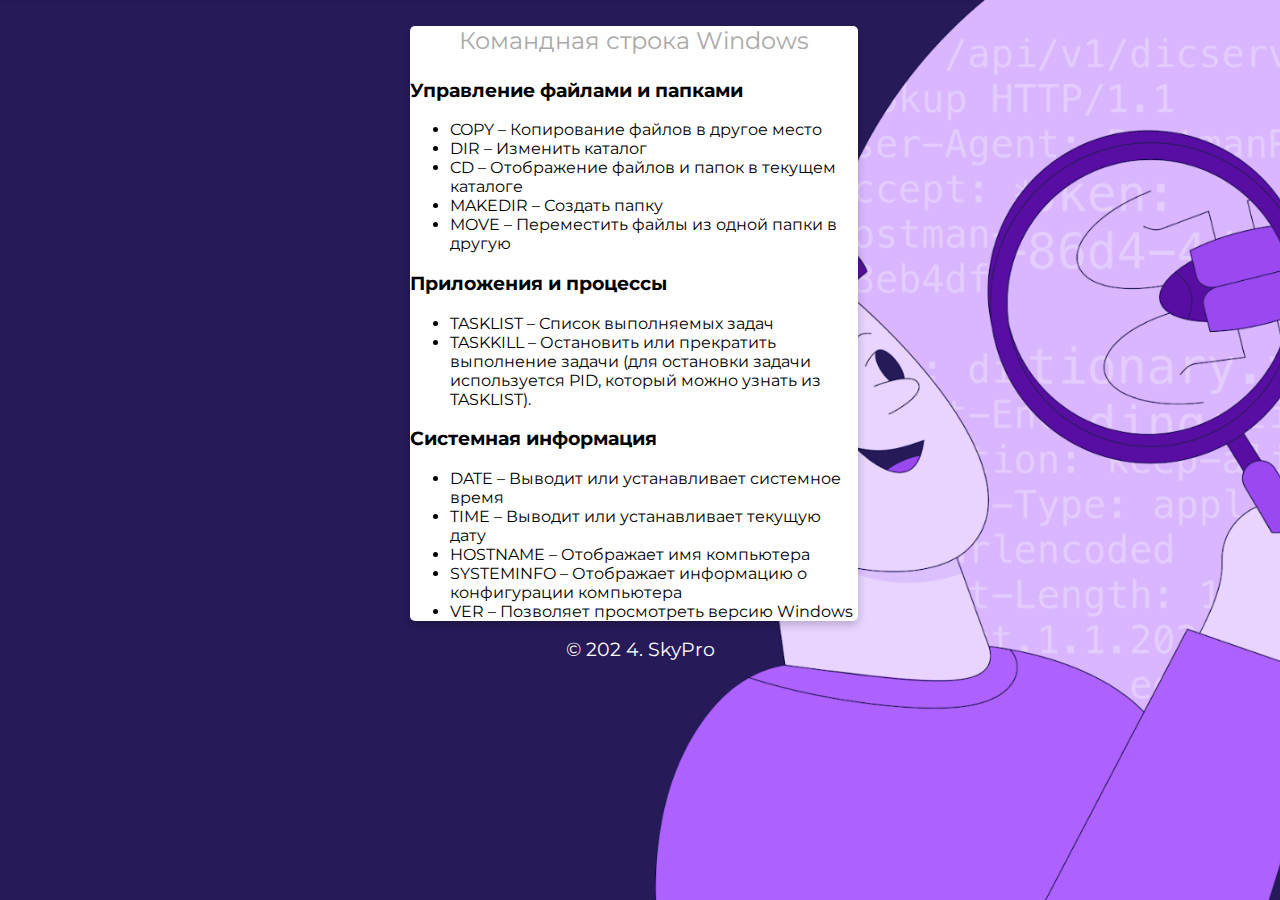
==== html/cmd.html @ 1f59c602 "Second commit" ====
<!DOCTYPE html>
<html>
   <head>
      <title>Portal for QA</title>
      <link rel="stylesheet" type="text/css" href="../css/style.css">
      <link rel="stylesheet" type="text/css" href="../css/font-awesome.css">
      <link rel="shortcut icon" href="../img/fav.ico" type="image/x-icon">
      <link href="https://fonts.googleapis.com/css?family=Montserrat:700" rel="stylesheet">
      <meta charset="utf-8">
      <meta name="viewport" content="width=device-width, initial-scale=1">
   </head>
   <body>
      <!--Card-->
      <div class="card animated fadeIn">
         <p class="subtitle">Командная строка Windows</p>
         <h3 id="rt-0"> Управление файлами и папками</h3>
         <ul>
            <li>COPY – Копирование файлов в другое место</li>
            <li>DIR – Изменить каталог</li>
            <li>CD – Отображение файлов и папок в текущем каталоге</li>
            <li>MAKEDIR – Создать папку</li>
            <li>MOVE – Переместить файлы из одной папки в другую</li>
         </ul>
         <h3 id="rt-1">Приложения и процессы</h3>
         <ul>
            <li>TASKLIST – Список выполняемых задач</li>
            <li>TASKKILL – Остановить или прекратить выполнение задачи (для остановки задачи используется PID, который можно узнать из TASKLIST).</li>
         </ul>
         <h3 id="rt-3">Системная информация</h3>
         <ul>
            <li>DATE – Выводит или устанавливает системное время</li>
            <li>TIME – Выводит или устанавливает текущую дату</li>
            <li>HOSTNAME – Отображает имя компьютера</li>
            <li>SYSTEMINFO – Отображает информацию о конфигурации компьютера</li>
            <li>VER – Позволяет просмотреть версию Windows</li>
         </ul>
      </div>
      <!--footer-->
      <footer class="animated fadeIn">
         &copy; 202 4. SkyPro
      </footer>
   </body>
</html>
---- css/style.css ----
* {
	font-family: 'Montserrat', sans-serif;
}

body {
	width: 100%;
	margin: 0px;
	background-image: url(../img/bg.jpg);
	background-repeat: repeat-y no-repeat;
	background-size: cover;
	background-position: center;
	background-attachment: fixed;
}

.icons>a {
	text-decoration: none;
	color: darkgray;
}

.location>a {
	text-decoration: none;
	color: white;
}

.location:hover {
	box-shadow: 0 8px 16px 0 rgba(0, 0, 0, 0.2);
}


/*---------- Responsive Grid ---------------*/

@media screen and (min-width: 1001px) {
	.card {
		margin-left: 32%;
		margin-top: 2%;
		padding: 0px;
		background-color: white;
		box-shadow: 0 4px 8px 0 rgba(0, 0, 0, 0.2);
		transition: 0.3s;
		width: 35%;
		border-radius: 5px;
	}
	.card:hover {
		box-shadow: 0 8px 16px 0 rgba(0, 0, 0, 1);
	}
	img {
		border: 20px solid white;
		border-radius: 50%;
		margin-top: 8%;
		margin-bottom: -15% !important;
		width: 30%;
	}
	.name {
		text-align: center;
		font-size: 2.8em;
		color: gainsboro;
		margin-top: 15%;
		margin-bottom: auto;
		text-transform: capitalize;
	}
	hr {
		width: 93%;
		height: 2px;
		background-color: gainsboro;
		border: 0px;
	}
	.subtitle {
		text-align: center;
		font-size: 1.5em;
		color: darkgray;
	}
	.icons {
		font-size: 18px;
		text-align: center;
		margin-right: 0px;
		margin-left: 0px;
		color: darkgray;
		margin-bottom: 40px;
	}
	.location {
		text-align: center;
		color: white;
		font-size: 1.5em;
		display: block;
		background-color: rgba(175,133,255,1);
		padding: 10px;
		margin-left: 7%;
		margin-right: 7%;
		border-radius: 8px;
	}
}

@media (min-width: 100px) and (max-width: 728px) and (orientation:portrait) {
	body {
		width: 100%;
		margin: 0px;
		background: url(../img/bg.jpg) fixed no;
		overflow-x: hidden;
	}
	hr {
		width: 93%;
		height: 2px;
		background-color: gainsboro;
		border: 0px;
	}
	.card {
		margin-top: 10%;
		margin-left: 2%;
		margin-right: 0px;
		background-color: white;
		box-shadow: 0 4px 8px 0 rgba(0, 0, 0, 0.2);
		transition: 0.3s;
		width: 95%;
		border-radius: 5px;
	}
	.card:hover {
		box-shadow: 0 8px 16px 0 rgba(0, 0, 0, 1);
	}
	img {
		border: 15px solid white;
		margin-bottom: -20% !important;
		border-radius: 50%;
		width: 33%;
	}
	.name {
		padding-right: 4px;
		padding-left: 4px;
		text-align: center;
		font-size: 2.5em;
		color: gainsboro;
		margin-top: 16%;
		margin-bottom: auto;
		text-transform: capitalize;
	}
	.subtitle {
		text-align: center;
		font-size: 1.2em;
		color: darkgray;
	}
	.icons {
		font-size: 11px;
		text-align: center;
		margin-right: 0px;
		margin-left: 0px;
		color: darkgray;
		margin-bottom: 40px;
	}
	.location {
		text-align: center;
		color: white;
		font-size: 0.8em;
		display: block;
		background-color: rgba(175,133,255,1);
		padding: 10px;
		margin-left: 7%;
		margin-right: 7%;
		border-radius: 8px;
	}
}

@media (min-width: 100px) and (max-width: 728px) and (orientation:landscape) {
	body {
		width: 100%;
		margin: 0px;
		background: url(../img/bg.jpg) fixed no;
		overflow-x: hidden;
	}
	hr {
		width: 93%;
		height: 2px;
		background-color: gainsboro;
		border: 0px;
	}
	.card {
		margin-top: 6%;
		margin-left: 9%;
		margin-right: 0px;
		background-color: white;
		box-shadow: 0 4px 8px 0 rgba(0, 0, 0, 0.2);
		transition: 0.3s;
		width: 80%;
		border-radius: 5px;
	}
	.card:hover {
		box-shadow: 0 8px 16px 0 rgba(0, 0, 0, 1);
	}
	img {
		border: 15px solid white;
		margin-bottom: -15% !important;
		border-radius: 50%;
		width: 25%;
	}
	.name {
		padding-right: 4px;
		padding-left: 4px;
		text-align: center;
		font-size: 2.8em;
		color: gainsboro;
		margin-top: 16%;
		margin-bottom: auto;
		text-transform: capitalize;
	}
	.subtitle {
		text-align: center;
		font-size: 1.9em;
		color: darkgray;
	}
	.icons {
		font-size: 18px;
		text-align: center;
		margin-right: 0px;
		margin-left: 0px;
		color: darkgray;
		margin-bottom: 40px;
	}
	.location {
		text-align: center;
		color: white;
		font-size: 1.5em;
		display: block;
		background-color: rgba(175,133,255,1);
		padding: 10px;
		margin-left: 7%;
		margin-right: 7%;
		border-radius: 8px;
	}
}

@media only screen and (min-width: 728px) and (max-width: 1000px) {
	body {
		width: 100%;
		margin: 0px;
		background: url(../img/bg.jpg) fixed no;
		overflow-x: hidden;
	}
	hr {
		width: 93%;
		height: 2px;
		background-color: gainsboro;
		border: 0px;
	}
	.card {
		margin-top: 4%;
		margin-left: 13%;
		align-content: center;
		background-color: white;
		box-shadow: 0 4px 8px 0 rgba(0, 0, 0, 0.2);
		transition: 0.3s;
		width: 75%;
		border-radius: 5px;
	}
	.card:hover {
		box-shadow: 0 8px 16px 0 rgba(0, 0, 0, 1);
	}
	img {
		border: 15px solid white;
		margin-bottom: -18% !important;
		border-radius: 50%;
		width: 30%;
	}
	.name {
		text-align: center;
		font-size: 2.5em;
		color: gainsboro;
		margin-top: 16%;
		margin-bottom: auto;
		text-transform: capitalize;
	}
	.subtitle {
		text-align: center;
		font-size: 2em;
		color: darkgray;
	}
	.icons {
		font-size: 15px;
		text-align: center;
		margin-right: 0px;
		margin-left: 0px;
		color: darkgray;
		margin-bottom: 40px;
	}
	.location {
		text-align: center;
		color: white;
		font-size: 1.8em;
		display: block;
		background-color: rgba(175,133,255,1);
		padding: 10px;
		margin-left: 7%;
		margin-right: 7%;
		border-radius: 8px;
	}
}


/*---------- Responsive Grid Ends ---------------*/
footer {
	text-align: center;
	color: white;
	font-size: 1.2em
}
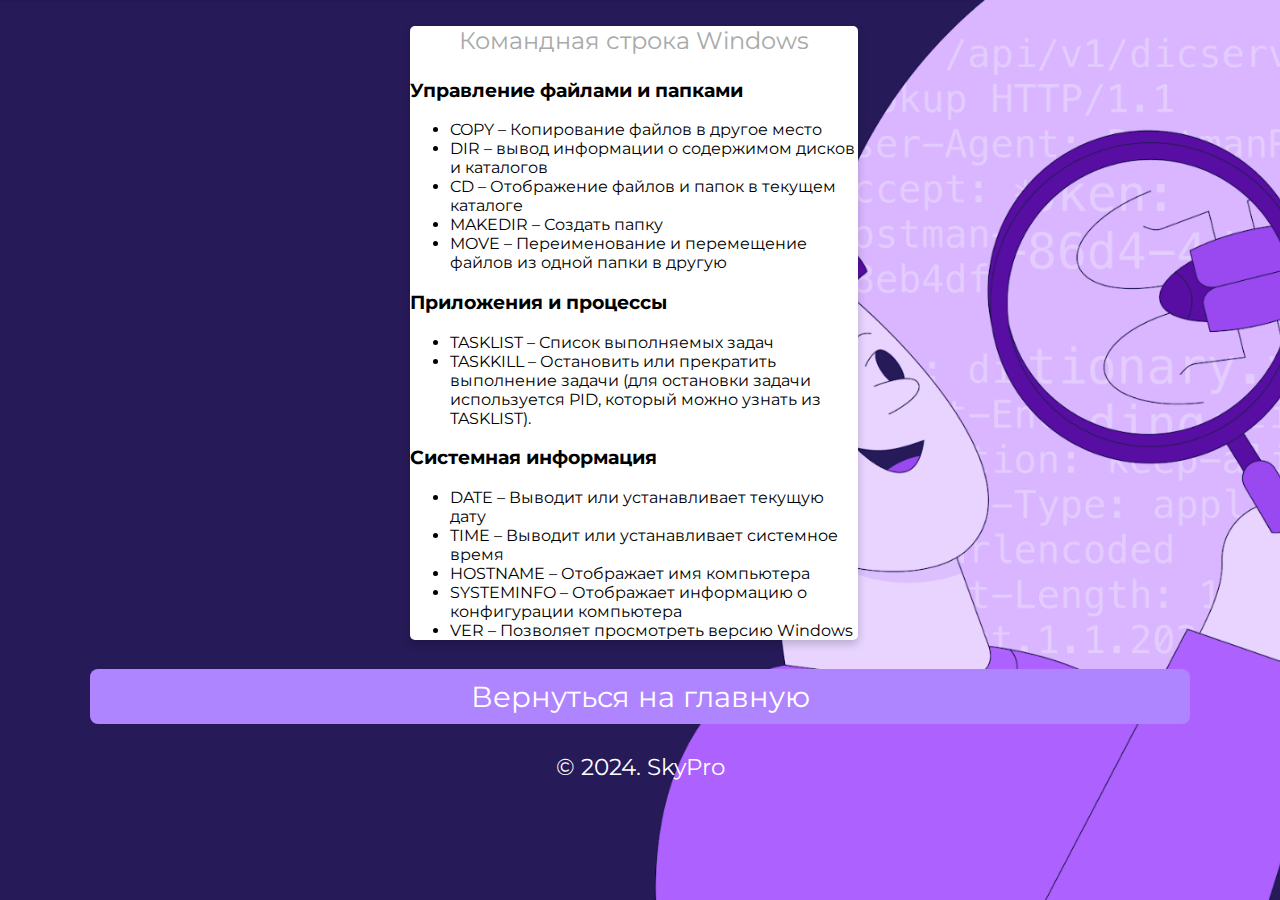
==== commit 50f6cc9e: "fourth commit" ====
--- a/html/cmd.html
+++ b/html/cmd.html
@@ -1,43 +1,51 @@
 <!DOCTYPE html>
 <html>
-   <head>
-      <title>Portal for QA</title>
-      <link rel="stylesheet" type="text/css" href="../css/style.css">
-      <link rel="stylesheet" type="text/css" href="../css/font-awesome.css">
-      <link rel="shortcut icon" href="../img/fav.ico" type="image/x-icon">
-      <link href="https://fonts.googleapis.com/css?family=Montserrat:700" rel="stylesheet">
-      <meta charset="utf-8">
-      <meta name="viewport" content="width=device-width, initial-scale=1">
-   </head>
-   <body>
-      <!--Card-->
-      <div class="card animated fadeIn">
-         <p class="subtitle">Командная строка Windows</p>
-         <h3 id="rt-0"> Управление файлами и папками</h3>
-         <ul>
-            <li>COPY – Копирование файлов в другое место</li>
-            <li>DIR – Изменить каталог</li>
-            <li>CD – Отображение файлов и папок в текущем каталоге</li>
-            <li>MAKEDIR – Создать папку</li>
-            <li>MOVE – Переместить файлы из одной папки в другую</li>
-         </ul>
-         <h3 id="rt-1">Приложения и процессы</h3>
-         <ul>
-            <li>TASKLIST – Список выполняемых задач</li>
-            <li>TASKKILL – Остановить или прекратить выполнение задачи (для остановки задачи используется PID, который можно узнать из TASKLIST).</li>
-         </ul>
-         <h3 id="rt-3">Системная информация</h3>
-         <ul>
-            <li>DATE – Выводит или устанавливает системное время</li>
-            <li>TIME – Выводит или устанавливает текущую дату</li>
-            <li>HOSTNAME – Отображает имя компьютера</li>
-            <li>SYSTEMINFO – Отображает информацию о конфигурации компьютера</li>
-            <li>VER – Позволяет просмотреть версию Windows</li>
-         </ul>
-      </div>
-      <!--footer-->
-      <footer class="animated fadeIn">
-         &copy; 202 4. SkyPro
-      </footer>
-   </body>
-</html>+  <head>
+    <title>Portal for QA</title>
+    <link rel="stylesheet" type="text/css" href="../css/style.css" />
+    <link rel="stylesheet" type="text/css" href="../css/font-awesome.css" />
+    <link rel="shortcut icon" href="../img/favicon.png" type="image/png" />
+    <link
+      href="https://fonts.googleapis.com/css?family=Montserrat:700"
+      rel="stylesheet"
+    />
+    <meta charset="utf-8" />
+    <meta name="viewport" content="width=device-width, initial-scale=1" />
+  </head>
+  <body>
+    <!--Card-->
+    <div class="card animated fadeIn">
+      <p class="subtitle">Командная строка Windows</p>
+      <h3 id="rt-0">Управление файлами и папками</h3>
+      <ul>
+        <li>COPY – Копирование файлов в другое место</li>
+        <li>DIR – вывод информации о содержимом дисков и каталогов</li>
+        <li>CD – Отображение файлов и папок в текущем каталоге</li>
+        <li>MAKEDIR – Создать папку</li>
+        <li>MOVE – Переименование и перемещение файлов из одной папки в другую</li>
+      </ul>
+      <h3 id="rt-1">Приложения и процессы</h3>
+      <ul>
+        <li>TASKLIST – Список выполняемых задач</li>
+        <li>
+          TASKKILL – Остановить или прекратить выполнение задачи (для остановки
+          задачи используется PID, который можно узнать из TASKLIST).
+        </li>
+      </ul>
+      <h3 id="rt-3">Системная информация</h3>
+      <ul>
+        <li>DATE – Выводит или устанавливает текущую дату</li>
+        <li>TIME – Выводит или устанавливает системное время</li>
+        <li>HOSTNAME – Отображает имя компьютера</li>
+        <li>SYSTEMINFO – Отображает информацию о конфигурации компьютера</li>
+        <li>VER – Позволяет просмотреть версию Windows</li>
+      </ul>
+    </div>
+    <!--footer-->
+    <footer class="animated fadeIn">
+      <p class="location" align="center">
+        <a href="../index.html">Вернуться на главную</a>
+      </p>
+    <footer class="animated fadeIn">&copy; 2024. SkyPro</footer>
+  </body>
+</html>
--- a/css/style.css
+++ b/css/style.css
@@ -1,301 +1,299 @@
 * {
-	font-family: 'Montserrat', sans-serif;
+  font-family: "Montserrat", sans-serif;
 }
 
 body {
-	width: 100%;
-	margin: 0px;
-	background-image: url(../img/bg.jpg);
-	background-repeat: repeat-y no-repeat;
-	background-size: cover;
-	background-position: center;
-	background-attachment: fixed;
-}
-
-.icons>a {
-	text-decoration: none;
-	color: darkgray;
-}
-
-.location>a {
-	text-decoration: none;
-	color: white;
+  width: 100%;
+  margin: 0px;
+  background-image: url(../img/bg.jpg);
+  background-repeat: repeat-y no-repeat;
+  background-size: cover;
+  background-position: center;
+  background-attachment: fixed;
+}
+
+.icons > a {
+  text-decoration: none;
+  color: darkgray;
+}
+
+.location > a {
+  text-decoration: none;
+  color: white;
 }
 
 .location:hover {
-	box-shadow: 0 8px 16px 0 rgba(0, 0, 0, 0.2);
-}
-
+  box-shadow: 0 8px 16px 0 rgba(0, 0, 0, 0.2);
+}
 
 /*---------- Responsive Grid ---------------*/
 
 @media screen and (min-width: 1001px) {
-	.card {
-		margin-left: 32%;
-		margin-top: 2%;
-		padding: 0px;
-		background-color: white;
-		box-shadow: 0 4px 8px 0 rgba(0, 0, 0, 0.2);
-		transition: 0.3s;
-		width: 35%;
-		border-radius: 5px;
-	}
-	.card:hover {
-		box-shadow: 0 8px 16px 0 rgba(0, 0, 0, 1);
-	}
-	img {
-		border: 20px solid white;
-		border-radius: 50%;
-		margin-top: 8%;
-		margin-bottom: -15% !important;
-		width: 30%;
-	}
-	.name {
-		text-align: center;
-		font-size: 2.8em;
-		color: gainsboro;
-		margin-top: 15%;
-		margin-bottom: auto;
-		text-transform: capitalize;
-	}
-	hr {
-		width: 93%;
-		height: 2px;
-		background-color: gainsboro;
-		border: 0px;
-	}
-	.subtitle {
-		text-align: center;
-		font-size: 1.5em;
-		color: darkgray;
-	}
-	.icons {
-		font-size: 18px;
-		text-align: center;
-		margin-right: 0px;
-		margin-left: 0px;
-		color: darkgray;
-		margin-bottom: 40px;
-	}
-	.location {
-		text-align: center;
-		color: white;
-		font-size: 1.5em;
-		display: block;
-		background-color: rgba(175,133,255,1);
-		padding: 10px;
-		margin-left: 7%;
-		margin-right: 7%;
-		border-radius: 8px;
-	}
-}
-
-@media (min-width: 100px) and (max-width: 728px) and (orientation:portrait) {
-	body {
-		width: 100%;
-		margin: 0px;
-		background: url(../img/bg.jpg) fixed no;
-		overflow-x: hidden;
-	}
-	hr {
-		width: 93%;
-		height: 2px;
-		background-color: gainsboro;
-		border: 0px;
-	}
-	.card {
-		margin-top: 10%;
-		margin-left: 2%;
-		margin-right: 0px;
-		background-color: white;
-		box-shadow: 0 4px 8px 0 rgba(0, 0, 0, 0.2);
-		transition: 0.3s;
-		width: 95%;
-		border-radius: 5px;
-	}
-	.card:hover {
-		box-shadow: 0 8px 16px 0 rgba(0, 0, 0, 1);
-	}
-	img {
-		border: 15px solid white;
-		margin-bottom: -20% !important;
-		border-radius: 50%;
-		width: 33%;
-	}
-	.name {
-		padding-right: 4px;
-		padding-left: 4px;
-		text-align: center;
-		font-size: 2.5em;
-		color: gainsboro;
-		margin-top: 16%;
-		margin-bottom: auto;
-		text-transform: capitalize;
-	}
-	.subtitle {
-		text-align: center;
-		font-size: 1.2em;
-		color: darkgray;
-	}
-	.icons {
-		font-size: 11px;
-		text-align: center;
-		margin-right: 0px;
-		margin-left: 0px;
-		color: darkgray;
-		margin-bottom: 40px;
-	}
-	.location {
-		text-align: center;
-		color: white;
-		font-size: 0.8em;
-		display: block;
-		background-color: rgba(175,133,255,1);
-		padding: 10px;
-		margin-left: 7%;
-		margin-right: 7%;
-		border-radius: 8px;
-	}
-}
-
-@media (min-width: 100px) and (max-width: 728px) and (orientation:landscape) {
-	body {
-		width: 100%;
-		margin: 0px;
-		background: url(../img/bg.jpg) fixed no;
-		overflow-x: hidden;
-	}
-	hr {
-		width: 93%;
-		height: 2px;
-		background-color: gainsboro;
-		border: 0px;
-	}
-	.card {
-		margin-top: 6%;
-		margin-left: 9%;
-		margin-right: 0px;
-		background-color: white;
-		box-shadow: 0 4px 8px 0 rgba(0, 0, 0, 0.2);
-		transition: 0.3s;
-		width: 80%;
-		border-radius: 5px;
-	}
-	.card:hover {
-		box-shadow: 0 8px 16px 0 rgba(0, 0, 0, 1);
-	}
-	img {
-		border: 15px solid white;
-		margin-bottom: -15% !important;
-		border-radius: 50%;
-		width: 25%;
-	}
-	.name {
-		padding-right: 4px;
-		padding-left: 4px;
-		text-align: center;
-		font-size: 2.8em;
-		color: gainsboro;
-		margin-top: 16%;
-		margin-bottom: auto;
-		text-transform: capitalize;
-	}
-	.subtitle {
-		text-align: center;
-		font-size: 1.9em;
-		color: darkgray;
-	}
-	.icons {
-		font-size: 18px;
-		text-align: center;
-		margin-right: 0px;
-		margin-left: 0px;
-		color: darkgray;
-		margin-bottom: 40px;
-	}
-	.location {
-		text-align: center;
-		color: white;
-		font-size: 1.5em;
-		display: block;
-		background-color: rgba(175,133,255,1);
-		padding: 10px;
-		margin-left: 7%;
-		margin-right: 7%;
-		border-radius: 8px;
-	}
+  .card {
+    margin-left: 32%;
+    margin-top: 2%;
+    padding: 0px;
+    background-color: white;
+    box-shadow: 0 4px 8px 0 rgba(0, 0, 0, 0.2);
+    transition: 0.3s;
+    width: 35%;
+    border-radius: 5px;
+  }
+  .card:hover {
+    box-shadow: 0 8px 16px 0 rgba(0, 0, 0, 1);
+  }
+  img {
+    border: 20px solid white;
+    border-radius: 50%;
+    margin-top: 8%;
+    margin-bottom: -15% !important;
+    width: 30%;
+  }
+  .name {
+    text-align: center;
+    font-size: 2.8em;
+    color: gainsboro;
+    margin-top: 15%;
+    margin-bottom: auto;
+    text-transform: capitalize;
+  }
+  hr {
+    width: 93%;
+    height: 2px;
+    background-color: gainsboro;
+    border: 0px;
+  }
+  .subtitle {
+    text-align: center;
+    font-size: 1.5em;
+    color: darkgray;
+  }
+  .icons {
+    font-size: 18px;
+    text-align: center;
+    margin-right: 0px;
+    margin-left: 0px;
+    color: darkgray;
+    margin-bottom: 40px;
+  }
+  .location {
+    text-align: center;
+    color: white;
+    font-size: 1.5em;
+    display: block;
+    background-color: rgba(175, 133, 255, 1);
+    padding: 10px;
+    margin-left: 7%;
+    margin-right: 7%;
+    border-radius: 8px;
+  }
+}
+
+@media (min-width: 100px) and (max-width: 728px) and (orientation: portrait) {
+  body {
+    width: 100%;
+    margin: 0px;
+    background: url(../img/bg.jpg) fixed no;
+    overflow-x: hidden;
+  }
+  hr {
+    width: 93%;
+    height: 2px;
+    background-color: gainsboro;
+    border: 0px;
+  }
+  .card {
+    margin-top: 10%;
+    margin-left: 2%;
+    margin-right: 0px;
+    background-color: white;
+    box-shadow: 0 4px 8px 0 rgba(0, 0, 0, 0.2);
+    transition: 0.3s;
+    width: 95%;
+    border-radius: 5px;
+  }
+  .card:hover {
+    box-shadow: 0 8px 16px 0 rgba(0, 0, 0, 1);
+  }
+  img {
+    border: 15px solid white;
+    margin-bottom: -20% !important;
+    border-radius: 50%;
+    width: 33%;
+  }
+  .name {
+    padding-right: 4px;
+    padding-left: 4px;
+    text-align: center;
+    font-size: 2.5em;
+    color: gainsboro;
+    margin-top: 16%;
+    margin-bottom: auto;
+    text-transform: capitalize;
+  }
+  .subtitle {
+    text-align: center;
+    font-size: 1.2em;
+    color: darkgray;
+  }
+  .icons {
+    font-size: 11px;
+    text-align: center;
+    margin-right: 0px;
+    margin-left: 0px;
+    color: darkgray;
+    margin-bottom: 40px;
+  }
+  .location {
+    text-align: center;
+    color: white;
+    font-size: 0.8em;
+    display: block;
+    background-color: rgba(175, 133, 255, 1);
+    padding: 10px;
+    margin-left: 7%;
+    margin-right: 7%;
+    border-radius: 8px;
+  }
+}
+
+@media (min-width: 100px) and (max-width: 728px) and (orientation: landscape) {
+  body {
+    width: 100%;
+    margin: 0px;
+    background: url(../img/bg.jpg) fixed no;
+    overflow-x: hidden;
+  }
+  hr {
+    width: 93%;
+    height: 2px;
+    background-color: gainsboro;
+    border: 0px;
+  }
+  .card {
+    margin-top: 6%;
+    margin-left: 9%;
+    margin-right: 0px;
+    background-color: white;
+    box-shadow: 0 4px 8px 0 rgba(0, 0, 0, 0.2);
+    transition: 0.3s;
+    width: 80%;
+    border-radius: 5px;
+  }
+  .card:hover {
+    box-shadow: 0 8px 16px 0 rgba(0, 0, 0, 1);
+  }
+  img {
+    border: 15px solid white;
+    margin-bottom: -15% !important;
+    border-radius: 50%;
+    width: 25%;
+  }
+  .name {
+    padding-right: 4px;
+    padding-left: 4px;
+    text-align: center;
+    font-size: 2.8em;
+    color: gainsboro;
+    margin-top: 16%;
+    margin-bottom: auto;
+    text-transform: capitalize;
+  }
+  .subtitle {
+    text-align: center;
+    font-size: 1.9em;
+    color: darkgray;
+  }
+  .icons {
+    font-size: 18px;
+    text-align: center;
+    margin-right: 0px;
+    margin-left: 0px;
+    color: darkgray;
+    margin-bottom: 40px;
+  }
+  .location {
+    text-align: center;
+    color: white;
+    font-size: 1.5em;
+    display: block;
+    background-color: rgba(175, 133, 255, 1);
+    padding: 10px;
+    margin-left: 7%;
+    margin-right: 7%;
+    border-radius: 8px;
+  }
 }
 
 @media only screen and (min-width: 728px) and (max-width: 1000px) {
-	body {
-		width: 100%;
-		margin: 0px;
-		background: url(../img/bg.jpg) fixed no;
-		overflow-x: hidden;
-	}
-	hr {
-		width: 93%;
-		height: 2px;
-		background-color: gainsboro;
-		border: 0px;
-	}
-	.card {
-		margin-top: 4%;
-		margin-left: 13%;
-		align-content: center;
-		background-color: white;
-		box-shadow: 0 4px 8px 0 rgba(0, 0, 0, 0.2);
-		transition: 0.3s;
-		width: 75%;
-		border-radius: 5px;
-	}
-	.card:hover {
-		box-shadow: 0 8px 16px 0 rgba(0, 0, 0, 1);
-	}
-	img {
-		border: 15px solid white;
-		margin-bottom: -18% !important;
-		border-radius: 50%;
-		width: 30%;
-	}
-	.name {
-		text-align: center;
-		font-size: 2.5em;
-		color: gainsboro;
-		margin-top: 16%;
-		margin-bottom: auto;
-		text-transform: capitalize;
-	}
-	.subtitle {
-		text-align: center;
-		font-size: 2em;
-		color: darkgray;
-	}
-	.icons {
-		font-size: 15px;
-		text-align: center;
-		margin-right: 0px;
-		margin-left: 0px;
-		color: darkgray;
-		margin-bottom: 40px;
-	}
-	.location {
-		text-align: center;
-		color: white;
-		font-size: 1.8em;
-		display: block;
-		background-color: rgba(175,133,255,1);
-		padding: 10px;
-		margin-left: 7%;
-		margin-right: 7%;
-		border-radius: 8px;
-	}
-}
-
+  body {
+    width: 100%;
+    margin: 0px;
+    background: url(../img/bg.jpg) fixed no;
+    overflow-x: hidden;
+  }
+  hr {
+    width: 93%;
+    height: 2px;
+    background-color: gainsboro;
+    border: 0px;
+  }
+  .card {
+    margin-top: 4%;
+    margin-left: 13%;
+    align-content: center;
+    background-color: white;
+    box-shadow: 0 4px 8px 0 rgba(0, 0, 0, 0.2);
+    transition: 0.3s;
+    width: 75%;
+    border-radius: 5px;
+  }
+  .card:hover {
+    box-shadow: 0 8px 16px 0 rgba(0, 0, 0, 1);
+  }
+  img {
+    border: 15px solid white;
+    margin-bottom: -18% !important;
+    border-radius: 50%;
+    width: 30%;
+  }
+  .name {
+    text-align: center;
+    font-size: 2.5em;
+    color: gainsboro;
+    margin-top: 16%;
+    margin-bottom: auto;
+    text-transform: capitalize;
+  }
+  .subtitle {
+    text-align: center;
+    font-size: 2em;
+    color: darkgray;
+  }
+  .icons {
+    font-size: 15px;
+    text-align: center;
+    margin-right: 0px;
+    margin-left: 0px;
+    color: darkgray;
+    margin-bottom: 40px;
+  }
+  .location {
+    text-align: center;
+    color: white;
+    font-size: 1.8em;
+    display: block;
+    background-color: rgba(175, 133, 255, 1);
+    padding: 10px;
+    margin-left: 7%;
+    margin-right: 7%;
+    border-radius: 8px;
+  }
+}
 
 /*---------- Responsive Grid Ends ---------------*/
 footer {
-	text-align: center;
-	color: white;
-	font-size: 1.2em
-}
+  text-align: center;
+  color: white;
+  font-size: 1.2em;
+}
